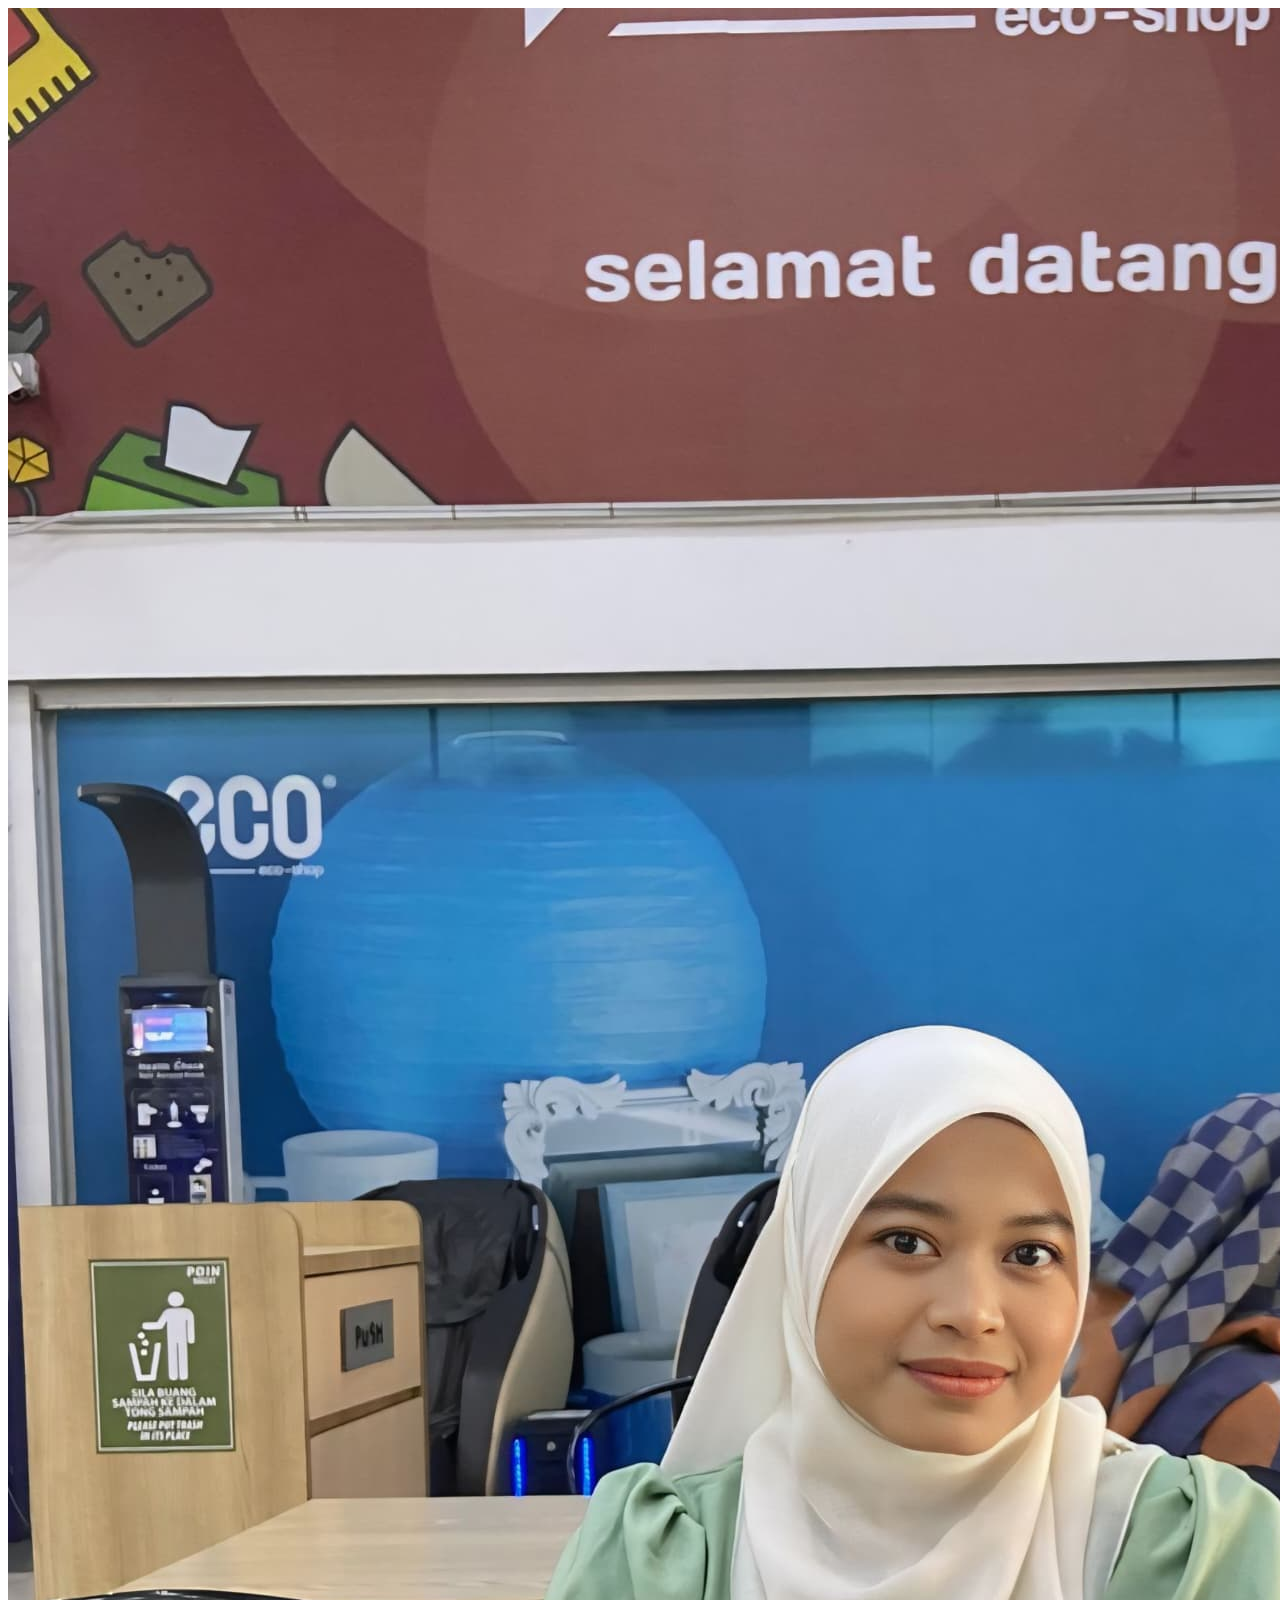
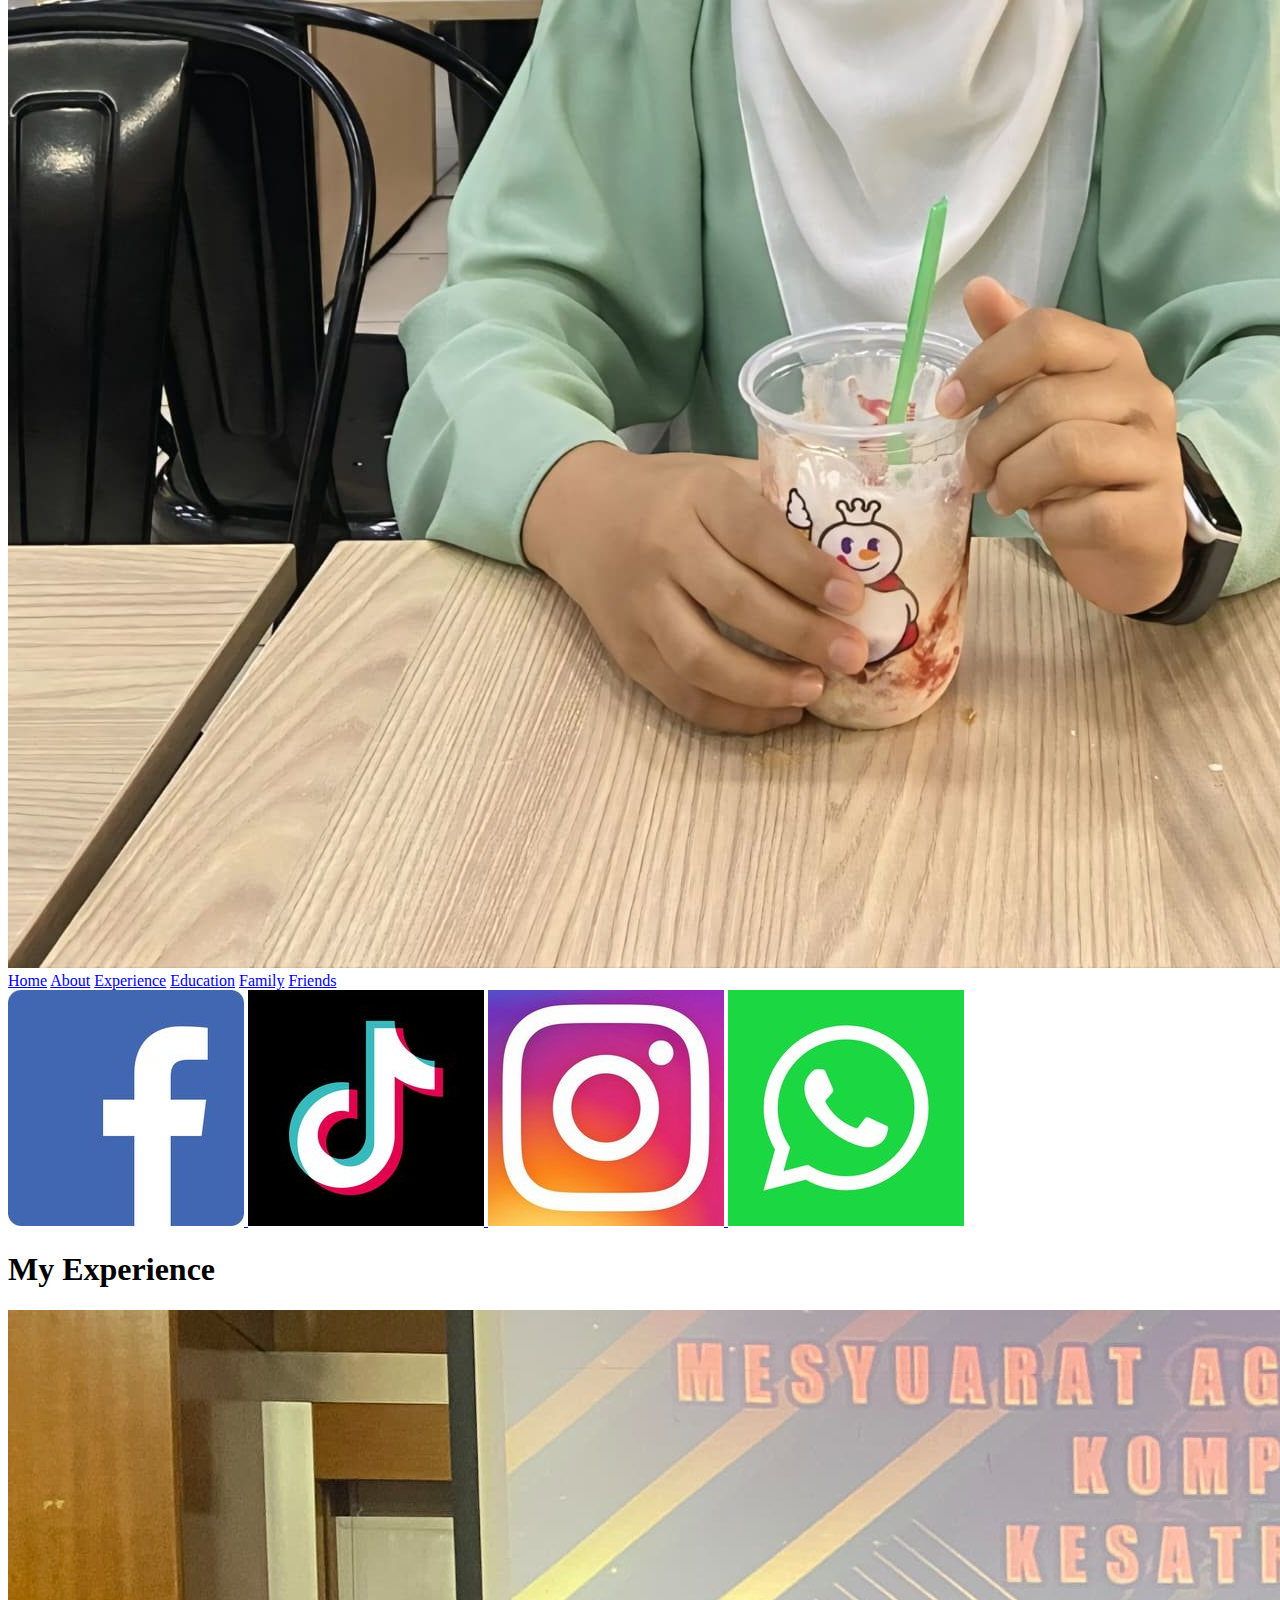
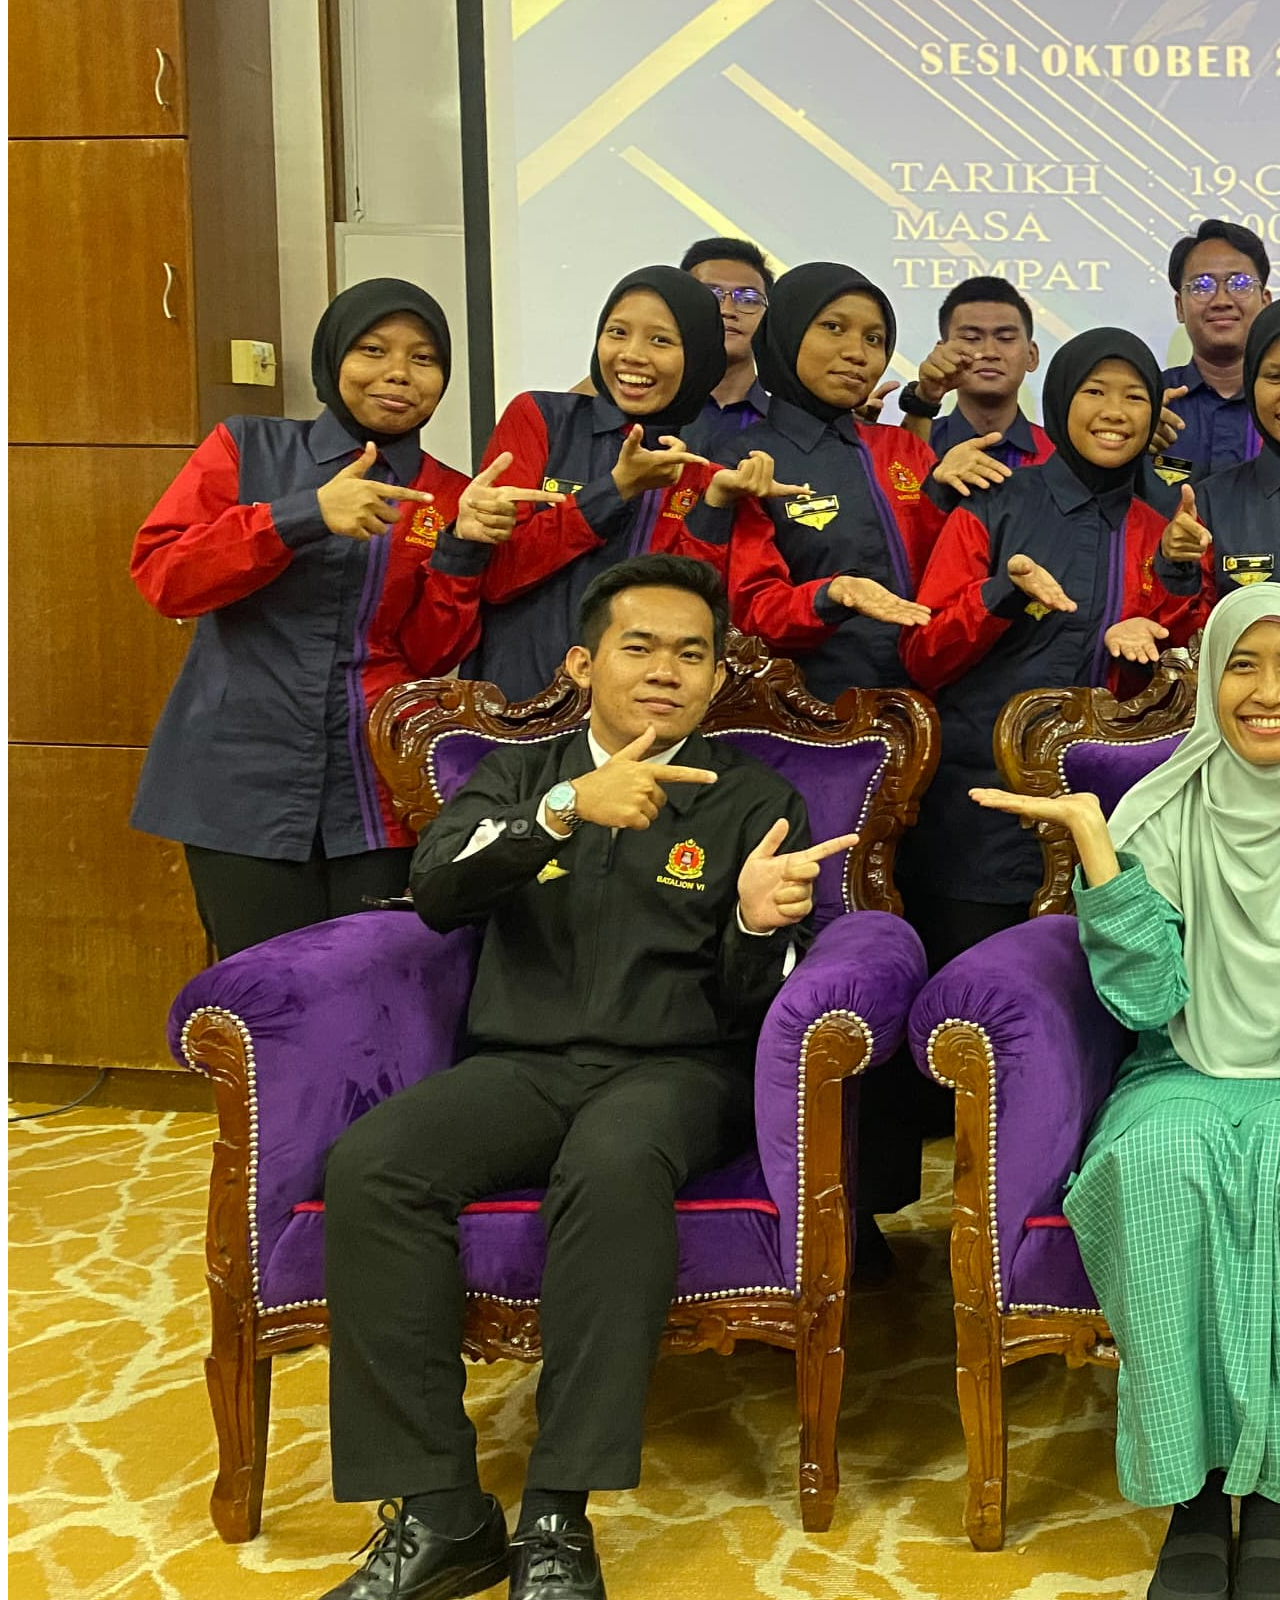
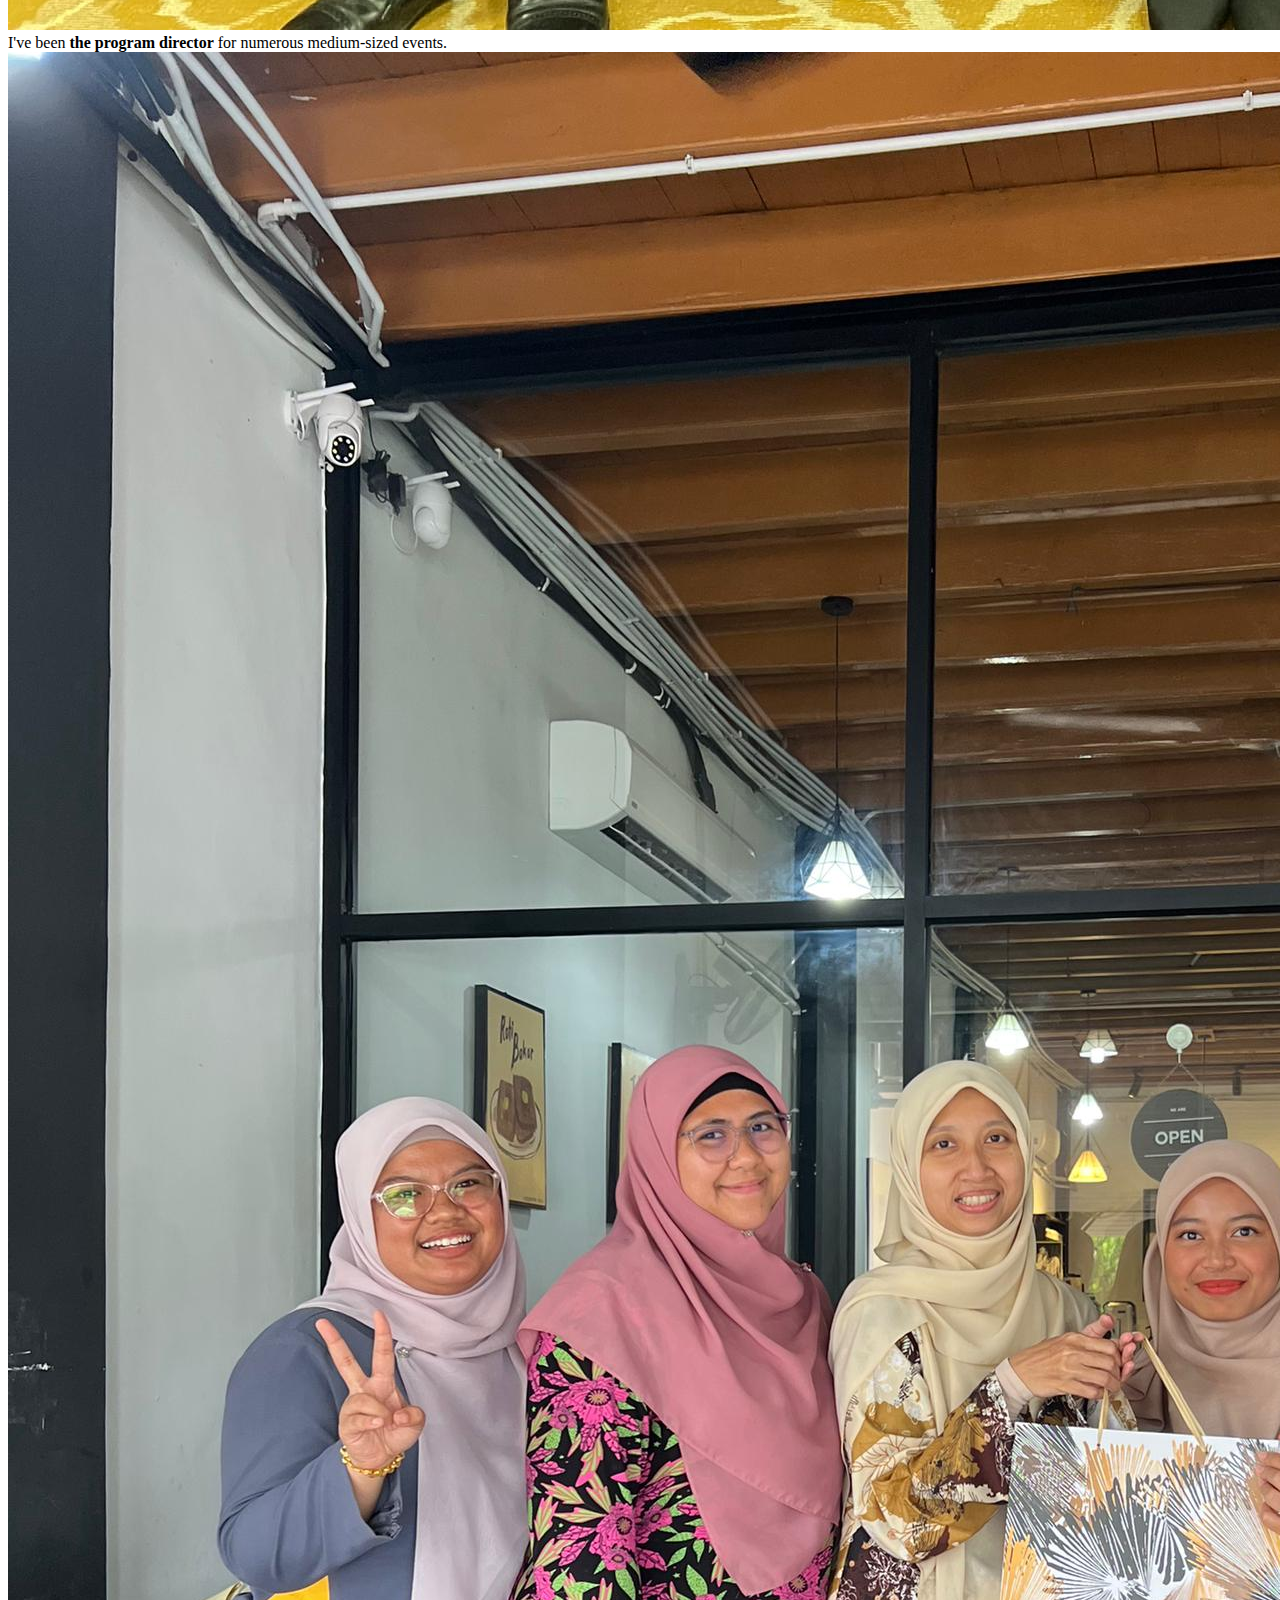
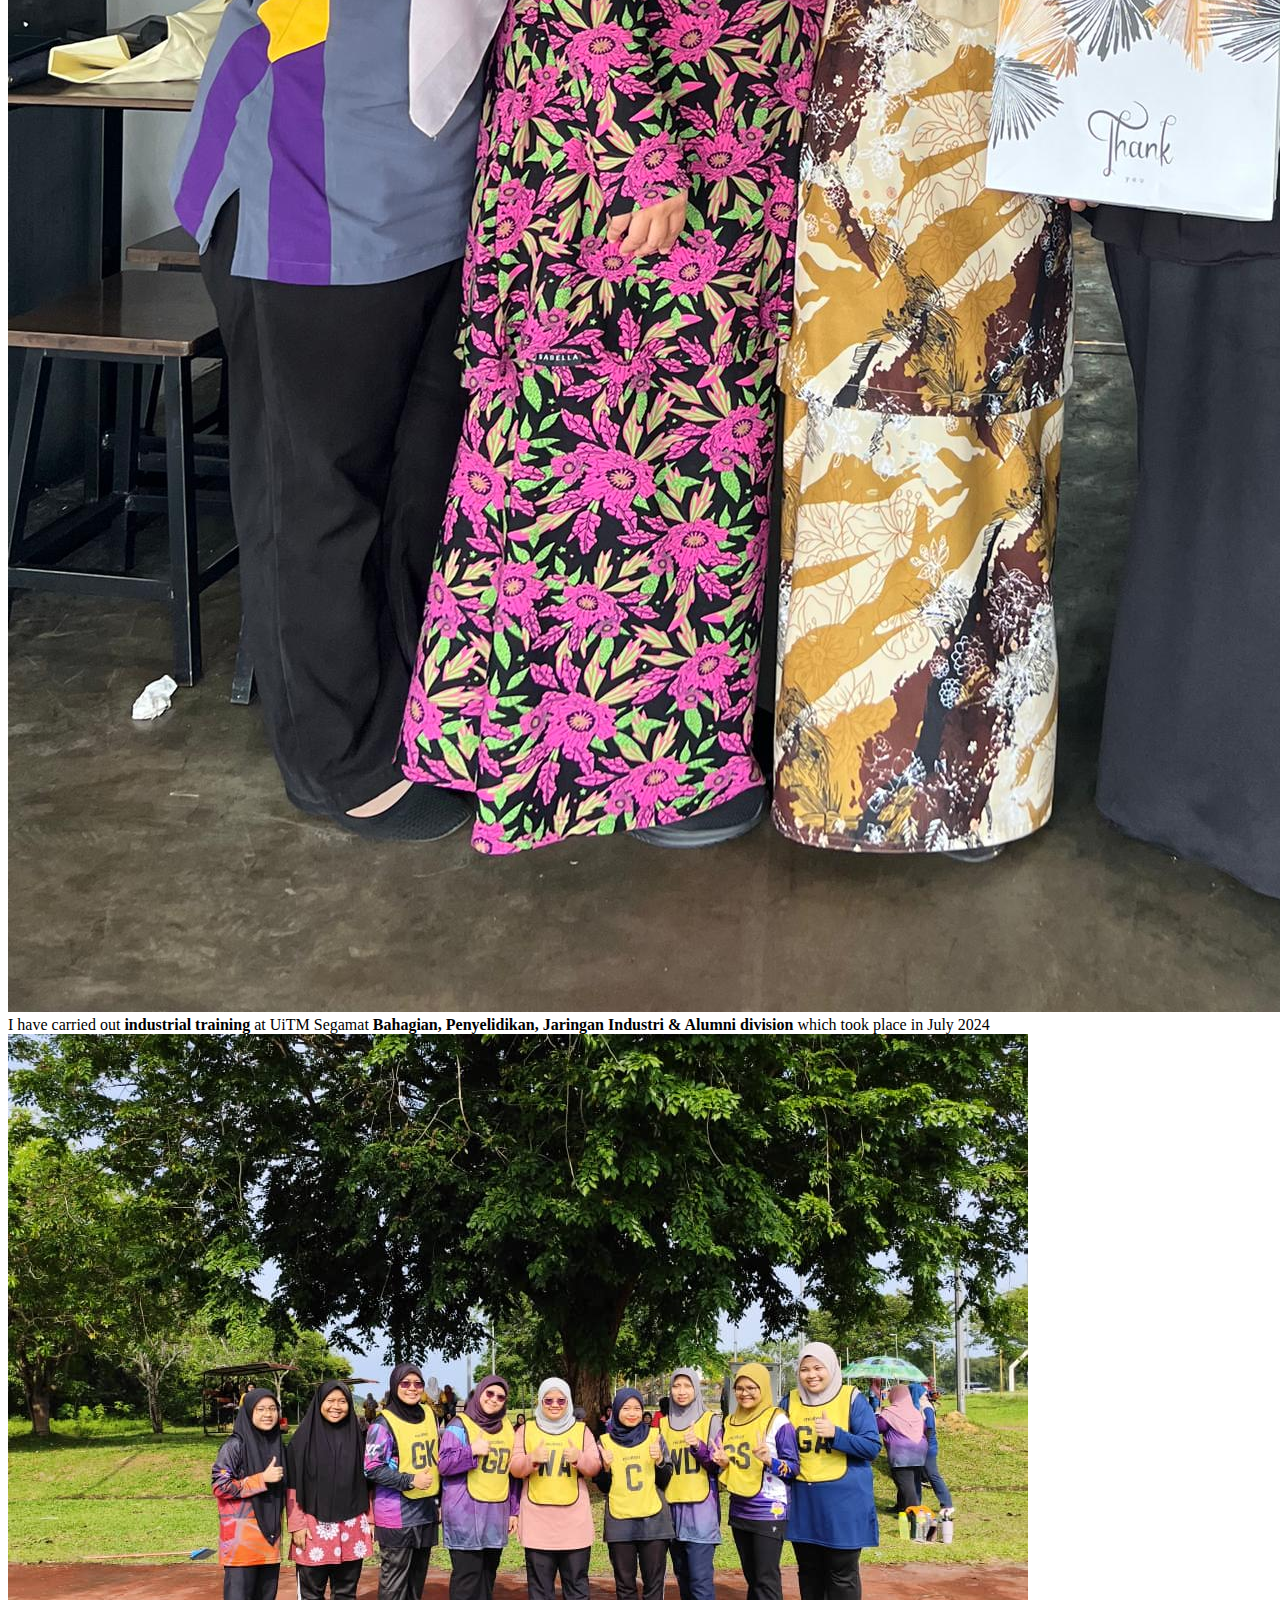
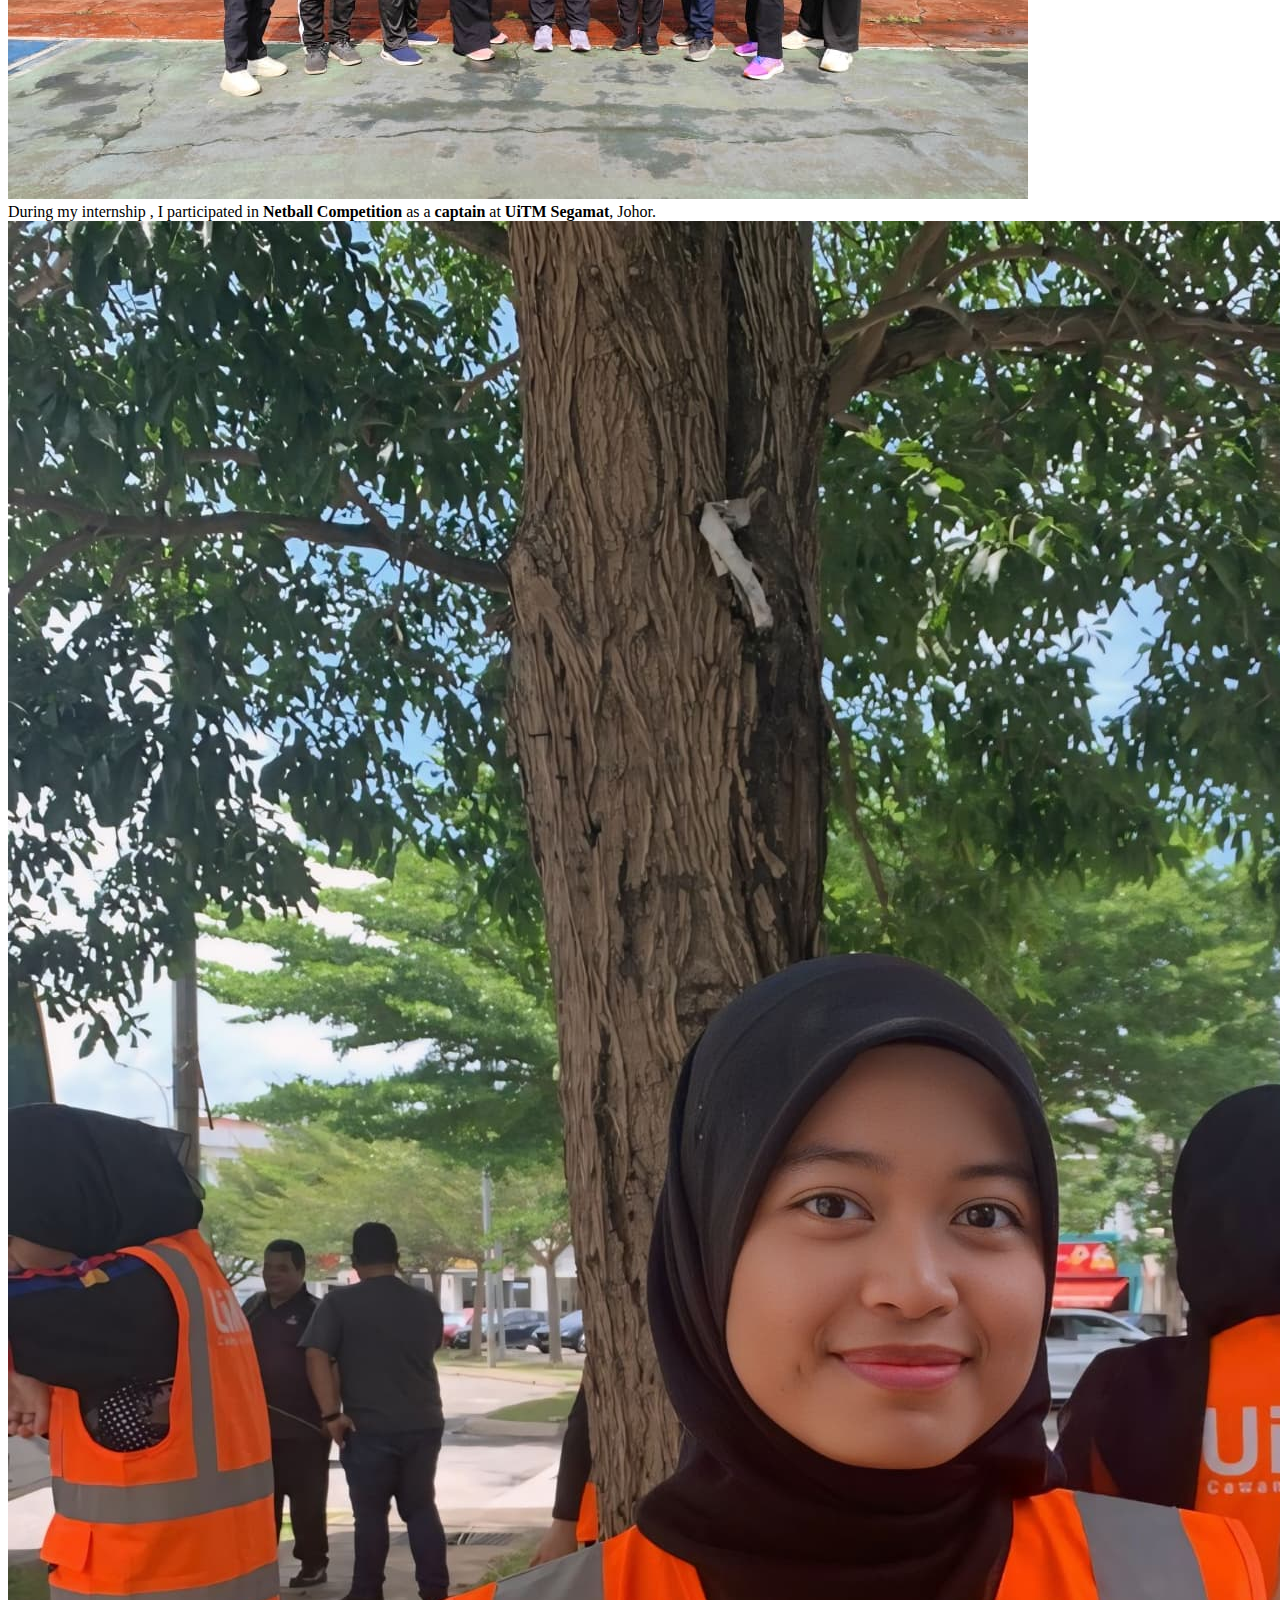
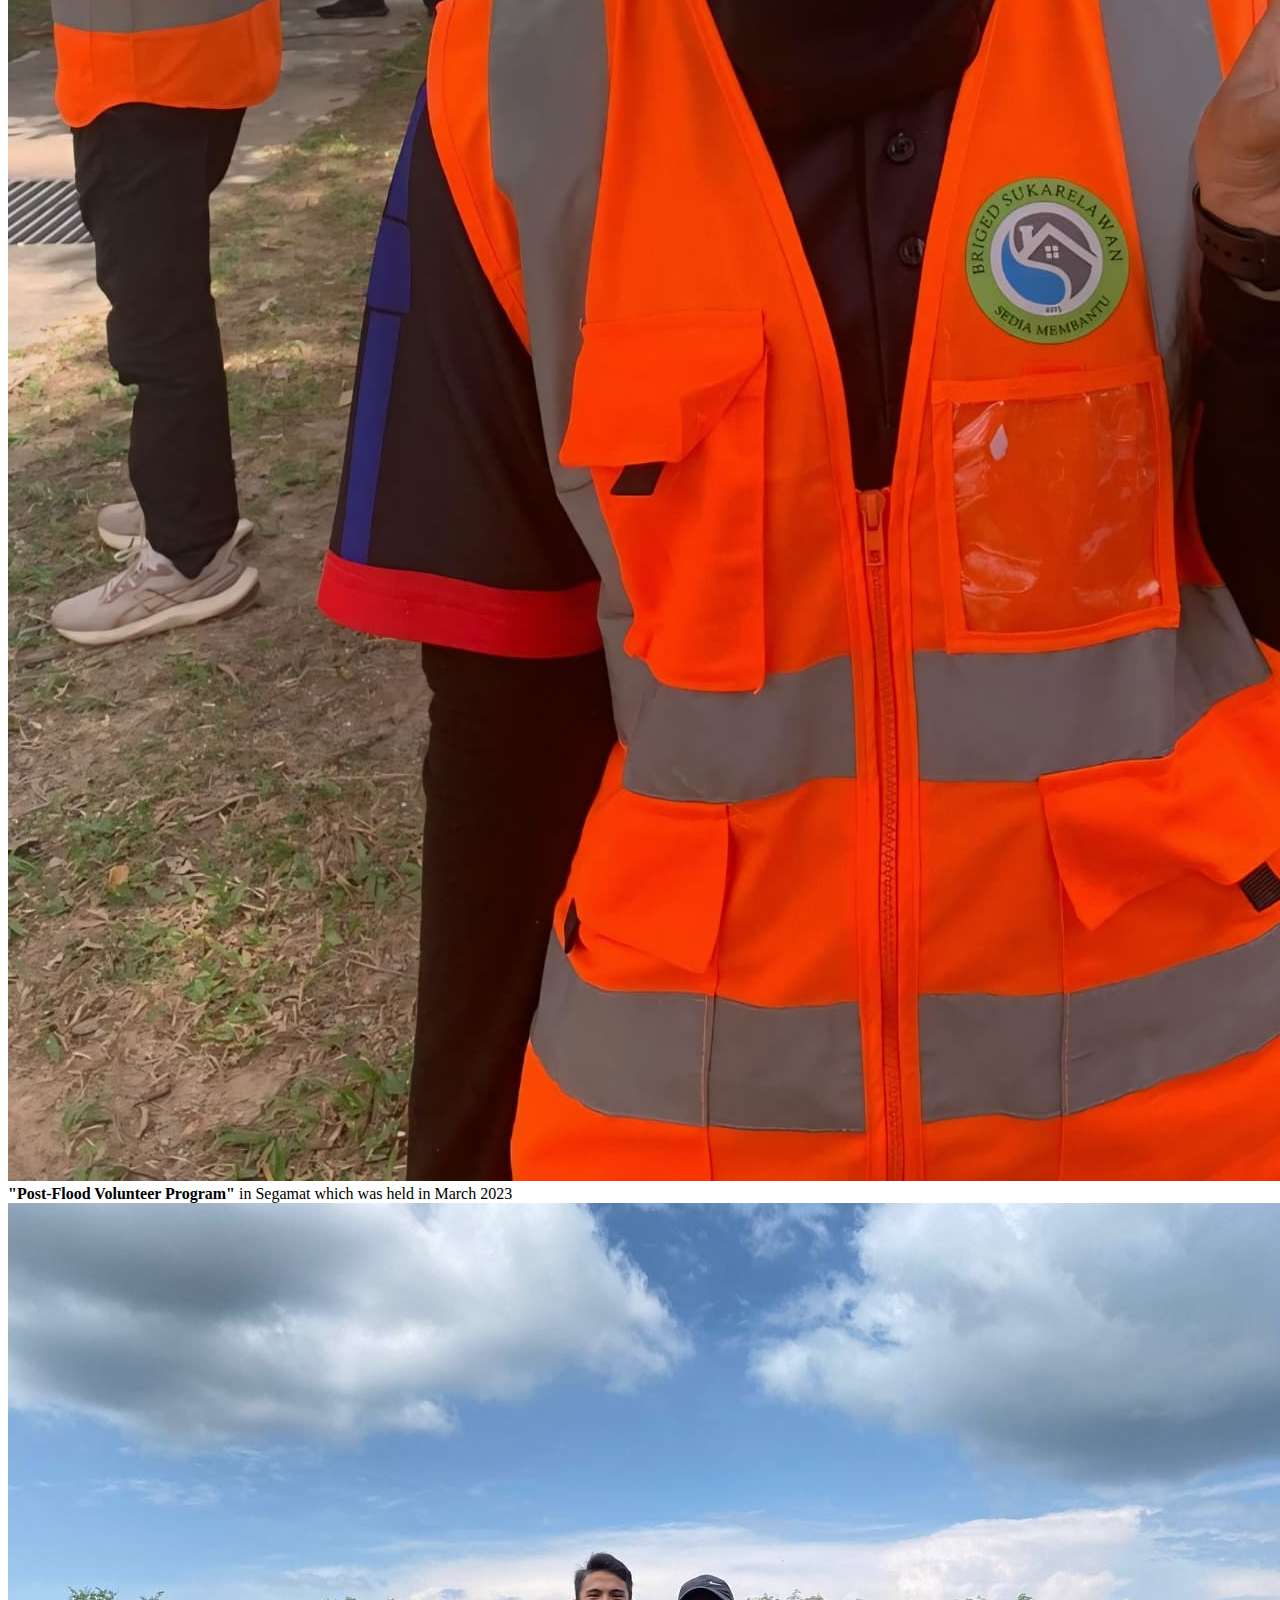
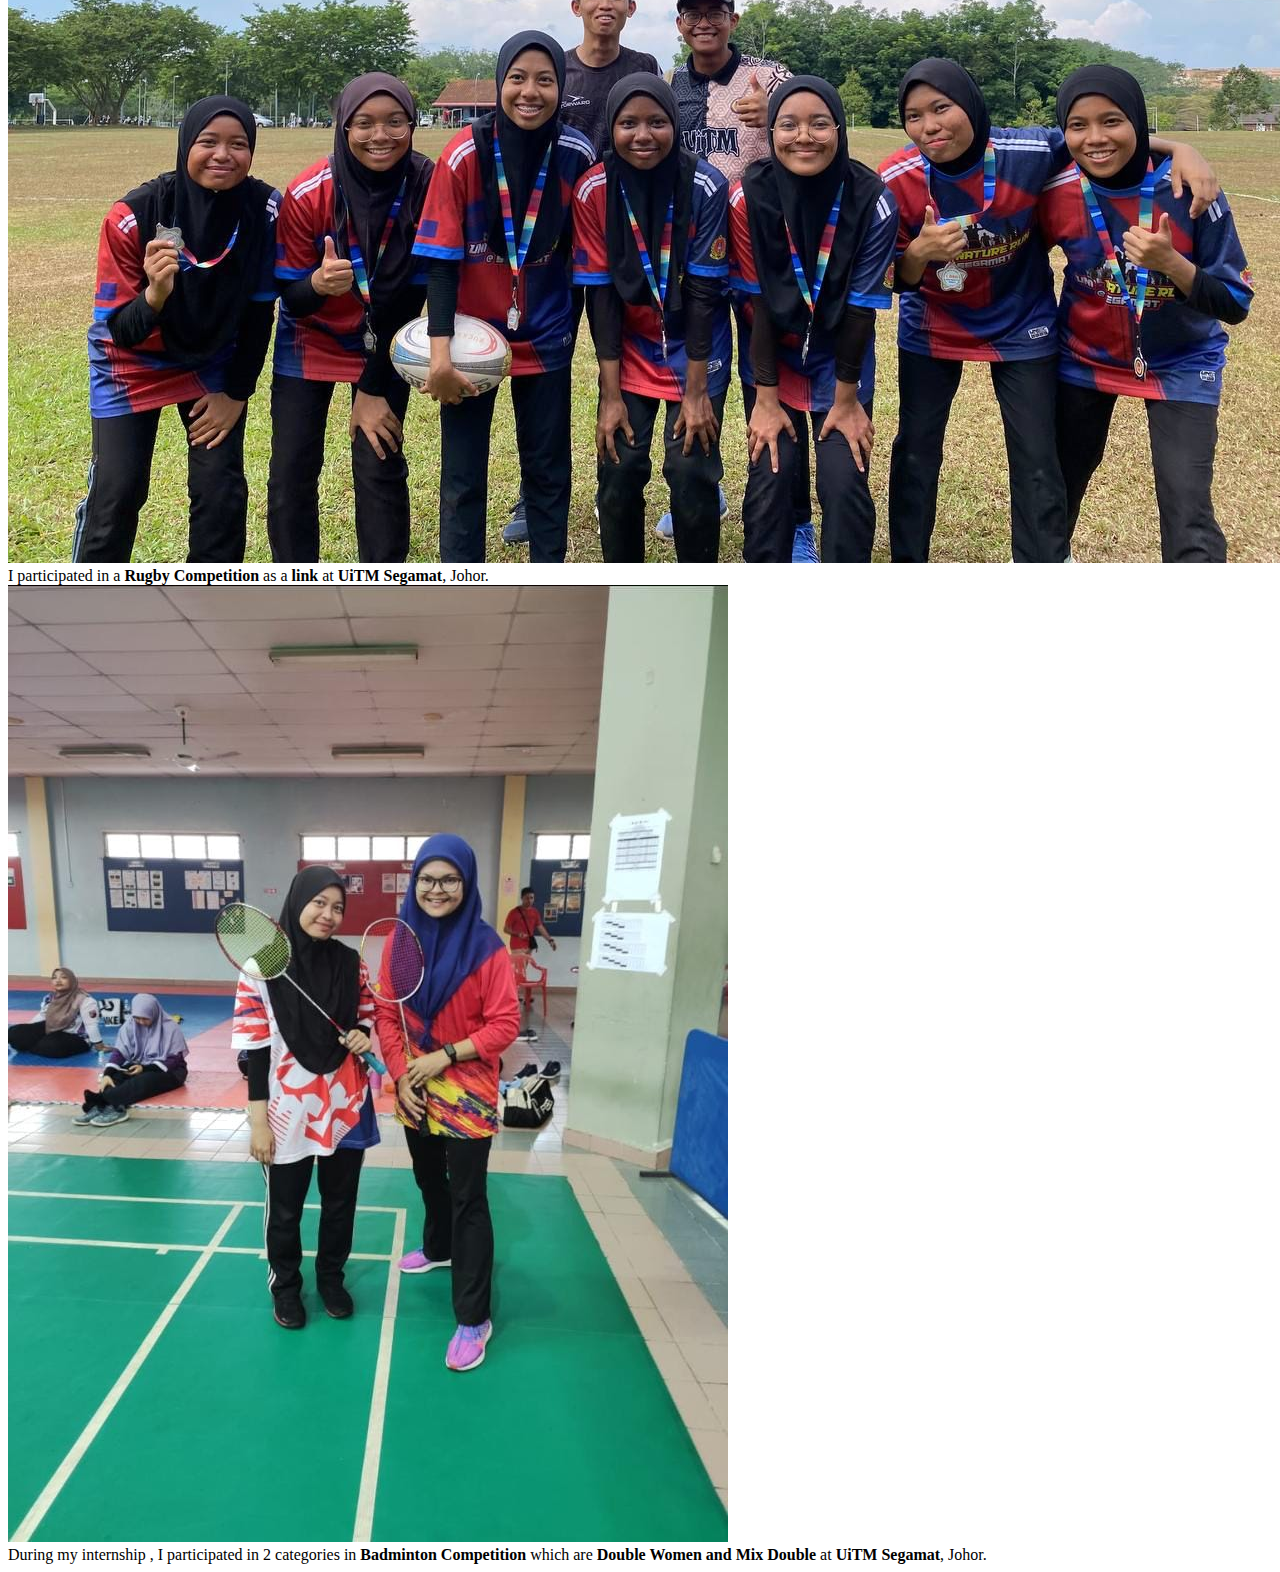
==== Experience -Tyqa.html @ cd3bfdf0 "Rename Experience.html to Experience -Tyqa.html" ====
<!DOCTYPE html>
<html lang="en">
<head>
    <meta charset="UTF-8">
    <meta name="viewport" content="width=device-width, initial-scale=1.0">
    <title>My Experience</title>
    <link rel="stylesheet" href="style-Tyqa.css">
</head>
<body>

    <!-- Sidebar -->
    <aside class="sidebar">
        <a href="saya 4.jpg"> <img src="saya 4.jpg" alt="Me"> </a>
        <nav>
            <a href="Index (1) -TYQA.html">Home</a>
            <a href="About (1)-TYQA.html">About</a>
            <a href="#">Experience</a>
            <a href="Education -TYQA.html">Education</a>
            <a href="Family-Tyqa.html">Family</a>
            <a href="Friends-Tyqa.html">Friends</a>
        </nav>
        <div class="social-links">
            <a href="https://www.facebook.com/nurulatiqah.azman.73?mibextid=ZbWKwL" target="_blank">
                <img src="facebook.jpg" alt="Facebook">
            </a>
            <a href="https://www.tiktok.com/@nrl.tyqa?_t=8sOOeollzes&_r=1" target="_blank">
                <img src="tiktok.jpg" alt="TikTok">
            </a>
            <a href="https://www.instagram.com/aztyqaa/profilecard/?igsh=OWR6dzk2ZWVweWh0" target="_blank">
                <img src="instagram.jpg" alt="Instagram">
            </a>
            <a href="https://wa.me/qr/RPJFMCDUABYND1" target="_blank">
                <img src="whatsapp.jpg" alt="Whatsapp">
            </a>
        </div>
    </aside>

    <!-- Main Content -->
    <main class="main-content">
        <h1 class="experience-title">My Experience</h1>
        <section class="card-grid">
            <div class="card">
                <a href="echo fam.jpg"> <img src="echo fam.jpg" alt="Internship"> </a>
                <div class="card-title">I've been<b> the program director</b> for numerous medium-sized events.</div>
            </div>
            <div class="card">
                <a href="intern saya.jpg"> <img src="intern saya.jpg" alt="Internship"> </a>
                <div class="card-title">I have carried out <b>industrial training</b> at UiTM Segamat <b>Bahagian, Penyelidikan, Jaringan Industri & Alumni division</b> which took place in July 2024</div>
            </div>
            <div class="card">
                <a href="netball saya.jpg"> <img src="netball saya.jpg" alt="Chef Kecik Cafe"> </a>
                <div class="card-title">During my internship , I participated in <b>Netball Competition</b> as a <b>captain</b> at <b>UiTM Segamat</b>, Johor.</div>
            </div>
            <div class="card">
                <a href="briged saya.jpg"> <img src="briged saya.jpg" alt="Post-Flood Volunteer Program"> </a>
                <div class="card-title"><b>"Post-Flood Volunteer Program"</b> in Segamat which was held in March 2023</div>
            </div>
            <div class="card">
                <a href="rugby saya.jpg"> <img src="rugby saya.jpg" alt="Community Program"> </a>
                <div class="card-title">I participated in a <b>Rugby Competition</b> as a <b>link</b> at <b>UiTM Segamat</b>, Johor.</div>
            </div>
            <div class="card">
                <a href="badminton saya.jpg"> <img src="badminton saya.jpg" alt="PLKN Mantin"> </a>
                <div class="card-title">During my internship , I participated in 2 categories in <b>Badminton Competition</b> which are <b>Double Women and Mix Double</b> at <b>UiTM Segamat</b>, Johor.</div>
            </div>
        </section>
    </main>

</body>
</html>
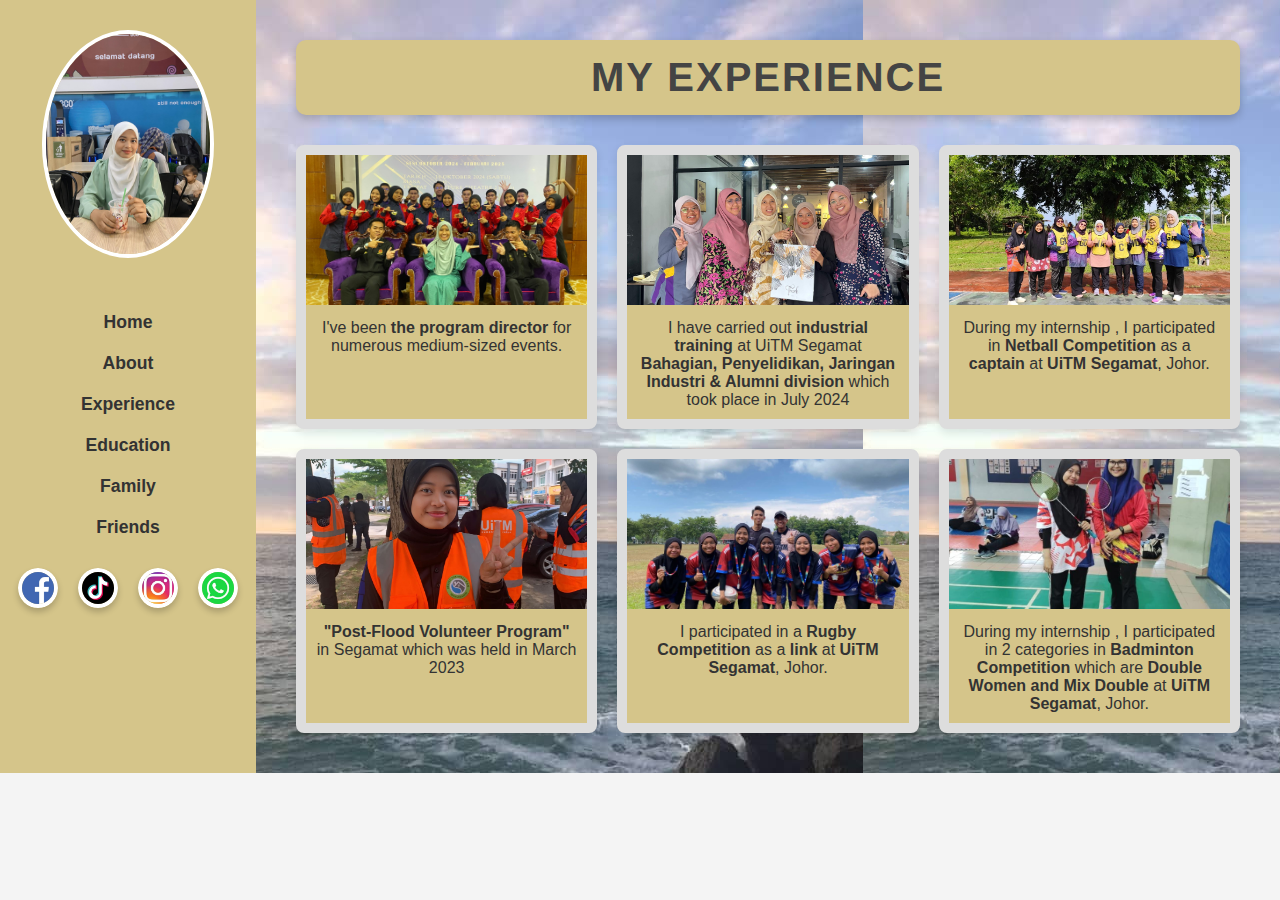
==== commit 5b3eddd8: "Update Experience -Tyqa.html" ====
--- a/Experience -Tyqa.html
+++ b/Experience -Tyqa.html
@@ -13,7 +13,7 @@
         <a href="saya 4.jpg"> <img src="saya 4.jpg" alt="Me"> </a>
         <nav>
             <a href="Index (1) -TYQA.html">Home</a>
-            <a href="About (1)-TYQA.html">About</a>
+            <a href="about-tyqa.html">About</a>
             <a href="#">Experience</a>
             <a href="Education -TYQA.html">Education</a>
             <a href="Family-Tyqa.html">Family</a>
--- a/style-Tyqa.css
+++ b/style-Tyqa.css
@@ -0,0 +1,414 @@
+/* General Styles */
+* {
+    margin: 0;
+    padding: 0;
+    box-sizing: border-box;
+}
+body {
+    display: flex;
+    font-family: Arial, sans-serif;
+    background-color: #f4f4f4;
+    color: #333;
+}
+
+
+/* Sidebar */
+.sidebar {
+    width: 20%;
+    background-color: #D5C58A;
+    padding: 30px 20px;
+    text-align: center;
+    height: auto;
+    display: flex;
+    flex-direction: column;
+    align-items: center;
+    gap: 20px;
+}
+.sidebar img {
+    width: 80%;
+    border-radius: 50%;
+    border: 4px solid #fff;
+    margin-bottom: 20px;
+}
+.sidebar nav a {
+    display: block;
+    color: #333;
+    text-decoration: none;
+    padding: 10px 0;
+    font-weight: bold;
+    font-size: 1.1rem;
+}
+.sidebar nav a:hover {
+    color: #555;
+}
+
+
+/* Contact */
+.social-links {
+    display: flex;
+    justify-content: center;
+    gap: 20px;
+}
+.social-links a {
+    text-decoration: none;
+    display: inline-block;
+    width: 40px;
+    height: 40px;
+    border-radius: 50%;
+    overflow: hidden;
+    box-shadow: 0 4px 6px rgba(0, 0, 0, 0.2);
+    transition: transform 0.3s ease, box-shadow 0.3s ease;
+}
+.social-links a:hover {
+    transform: scale(1.1);
+    box-shadow: 0 6px 8px rgba(0, 0, 0, 0.3);
+}
+.social-links img {
+    width: 100%;
+    height: 100%;
+    object-fit: cover;
+}
+
+
+/* Main Content for about & experience*/
+.main-content {
+    width: 80%;
+    padding: 40px;
+    background-color: #fff;
+    background: url('wallpaper\ laut.jpg');
+    position: relative;
+    justify-content: center;
+    align-items: center;
+}
+
+
+/* About */
+.about-me {
+    max-width: 800px;
+    margin: auto;
+    padding: 20px;
+    border-radius: 10px;
+    background: #D5C58A;
+    box-shadow: 0 4px 8px rgba(0, 0, 0, 0.1);
+}
+.about-me h1 {
+    font-size: 2.5rem;
+    margin-bottom: 20px;
+    color: #333;
+    text-align: center;
+}
+.about-me p {
+    font-size: 1.1rem;
+    line-height: 1.6;
+    color: #666;
+    margin-bottom: 20px;
+}
+.about-me .info {
+    margin-bottom: 10px;
+}
+.about-me .info strong {
+    font-weight: bold;
+    color: #333;
+}
+.about-me .highlight {
+    background-color: #f4c842;
+    color: #333;
+    padding: 3px 6px;
+    border-radius: 5px;
+}
+
+
+/* Lists */
+ol {
+    background: #E0DAA4;
+    padding: 20px;
+}
+ul {
+    background: #E0DAA4;
+    padding: 20px;
+}
+ol li {
+    padding: 5px;
+    list-style-position: inside;
+}
+ul li {
+    margin: 5px;
+    list-style-position: inside;
+}
+ul.b {
+    list-style-type: circle;
+}
+ol.c {
+    list-style-type: upper-roman;
+}
+
+
+/* Experience */
+.experience-title {
+    font-size: 2.5em;
+    font-weight: bold;
+    color: #444;
+    text-align: center;
+    margin-bottom: 30px;
+    padding: 15px;
+    background-color: #D5C58A;
+    border-radius: 10px;
+    box-shadow: 0 4px 8px rgba(0, 0, 0, 0.2);
+    text-transform: uppercase;
+    letter-spacing: 2px;
+}
+
+
+/* Card Grid for experience */
+.card-grid {
+    display: grid;
+    grid-template-columns: repeat(auto-fill, minmax(250px, 1fr));
+    gap: 20px;
+    max-width: 1200px;
+    margin: auto;
+}
+.card {
+    background-color: #D5C58A;
+    border: 10px solid #ddd;
+    border-radius: 8px;
+    overflow: hidden;
+    box-shadow: 0 4px 8px rgba(0, 0, 0, 0.1);
+    text-align: center;
+}
+.card img {
+    width: 100%;
+    height: 150px;
+    object-fit: cover;
+}
+.card-title {
+    font-size: 1em;
+    padding: 10px;
+    color: #333;
+}
+
+
+/* main content for education */
+.main-content1 {
+    width: 80%;
+    padding: 40px;
+    background-color: #fff;
+    background: url('education\ saya.jpg');
+    position: relative;
+    display: flex;
+    justify-content: center;
+    align-items: center;
+}
+
+
+/* Education */
+.education {
+    max-width: 800px;
+    padding: 20px;
+    border-radius: 10px;
+    background: #D5C58A;
+    box-shadow: 0 4px 8px rgba(0, 0, 0, 0.1);
+}
+.education h1 {
+    font-size: 2.5rem;
+    margin-bottom: 20px;
+    color: #333;
+    text-align: center;
+}
+.education h2 {
+    font-size: 1.8rem;
+    color: #333;
+    margin-bottom: 10px;
+    text-align: center;
+}
+.education p {
+    font-size: 1.1rem;
+    line-height: 1.6;
+    color: #555;
+    margin-bottom: 20px;
+    text-align: justify;
+}
+.education img {
+    width: 100%;
+    max-width: 600px;
+    height: auto;
+    border-radius: 10px;
+    margin-bottom: 20px;
+    display: block;
+    margin-left: auto;
+    margin-right: auto;
+}
+
+
+/* Timeline */
+.timeline {
+    list-style-type: none;
+    margin: 20px 0;
+    padding: 0;
+    display: flex;
+    flex-direction: column;
+    align-items: center;
+    margin-bottom: 15px;
+    position: relative;
+    padding-left: 20px;
+}
+.timeline span {
+    font-size: 1.1rem;
+    color: #333;
+    font-weight: bold;
+}
+.timeline p {
+    font-size: 1rem;
+    color: #555;
+    text-align: center;
+    margin-top: 5px;
+}
+
+
+/* Next & Prev */
+.align-right {
+    display: block; 
+    text-align: right;
+    margin-top: 20px; 
+    font-weight: bold; 
+    color: #333; 
+    text-decoration: none; 
+}
+.align-right:hover {
+    color: #555;
+}
+.nav-links {
+    display: flex;
+    justify-content: space-between;
+    margin-top: 20px;
+}
+.nav-links a {
+    font-weight: bold;
+    color: #333;
+    text-decoration: none;
+}
+.nav-links a:hover {
+    color: #555;
+}
+
+
+/* Family */
+.family-title {
+    font-size: 2.5em;
+    font-weight: bold;
+    color: #444;
+    text-align: center;
+    margin-bottom: 30px;
+    padding: 20px;
+    background-color: #D5C58A;
+    border-radius: 10px;
+    box-shadow: 0 4px 8px rgba(0, 0, 0, 0.2);
+    text-transform: uppercase;
+    letter-spacing: 2px;
+    width: 95%;
+}
+
+
+/* Main Content for family */
+.main-content2 {
+    width: 80%;
+    padding: 40px;
+    background-color: #fff;
+    background: url('wallpaper\ fam.jpg');
+    display: flex;
+    flex-wrap: wrap;
+    gap: 20px;
+    justify-content: center;
+}
+.family-member {
+    width: 300px;
+    padding: 20px;
+    border-radius: 10px;
+    background: #D5C58A;
+    box-shadow: 0 4px 8px rgba(0, 0, 0, 0.1);
+    text-align: center;
+}
+.family-member img {
+    width: 100%;
+    height: 200px;
+    object-fit: cover;
+    border-radius: 10px;
+    margin-bottom: 15px;
+}
+.family-member h2 {
+    font-size: 1.5rem;
+    margin-bottom: 10px;
+    color: #333;
+}
+.family-member p {
+    list-style-type: none;
+    padding: 0;
+    margin: 0;
+    font-size: 1rem;
+    line-height: 1.6;
+    margin-bottom: 10px;
+    padding: 5px;
+    background-color: #fff;
+    border-radius: 8px;
+    box-shadow: 0 2px 4px rgba(0, 0, 0, 0.1);
+}
+.family-member strong {
+    font-weight: bold;
+}
+
+
+/* Main Content for friends*/
+.main-content {
+    width: 80%;
+    padding: 40px;
+    background-color: #fff;
+    background: url('wallpaper\ laut.jpg');
+    position: relative;
+    justify-content: center;
+    align-items: center;
+}
+
+
+
+
+/* Friends */
+.friends-title {
+    font-size: 2.5em;
+    font-weight: bold;
+    color: #444;
+    text-align: center;
+    margin-bottom: 30px;
+    padding: 15px;
+    background-color: #D5C58A;
+    border-radius: 10px;
+    box-shadow: 0 4px 8px rgba(0, 0, 0, 0.2);
+    text-transform: uppercase;
+    letter-spacing: 2px;
+}
+
+
+/* Card Grid for friends */
+.card-grid {
+    display: grid;
+    grid-template-columns: repeat(auto-fill, minmax(250px, 1fr));
+    gap: 20px;
+    max-width: 1200px;
+    margin: auto;
+}
+.card {
+    background-color: #D5C58A;
+    border: 10px solid #ddd;
+    border-radius: 8px;
+    overflow: hidden;
+    box-shadow: 0 4px 8px rgba(0, 0, 0, 0.1);
+    text-align: center;
+}
+.card img {
+    width: 100%;
+    height: 150px;
+    object-fit: cover;
+}
+.card-title {
+    font-size: 1em;
+    padding: 10px;
+    color: #333;
+}
